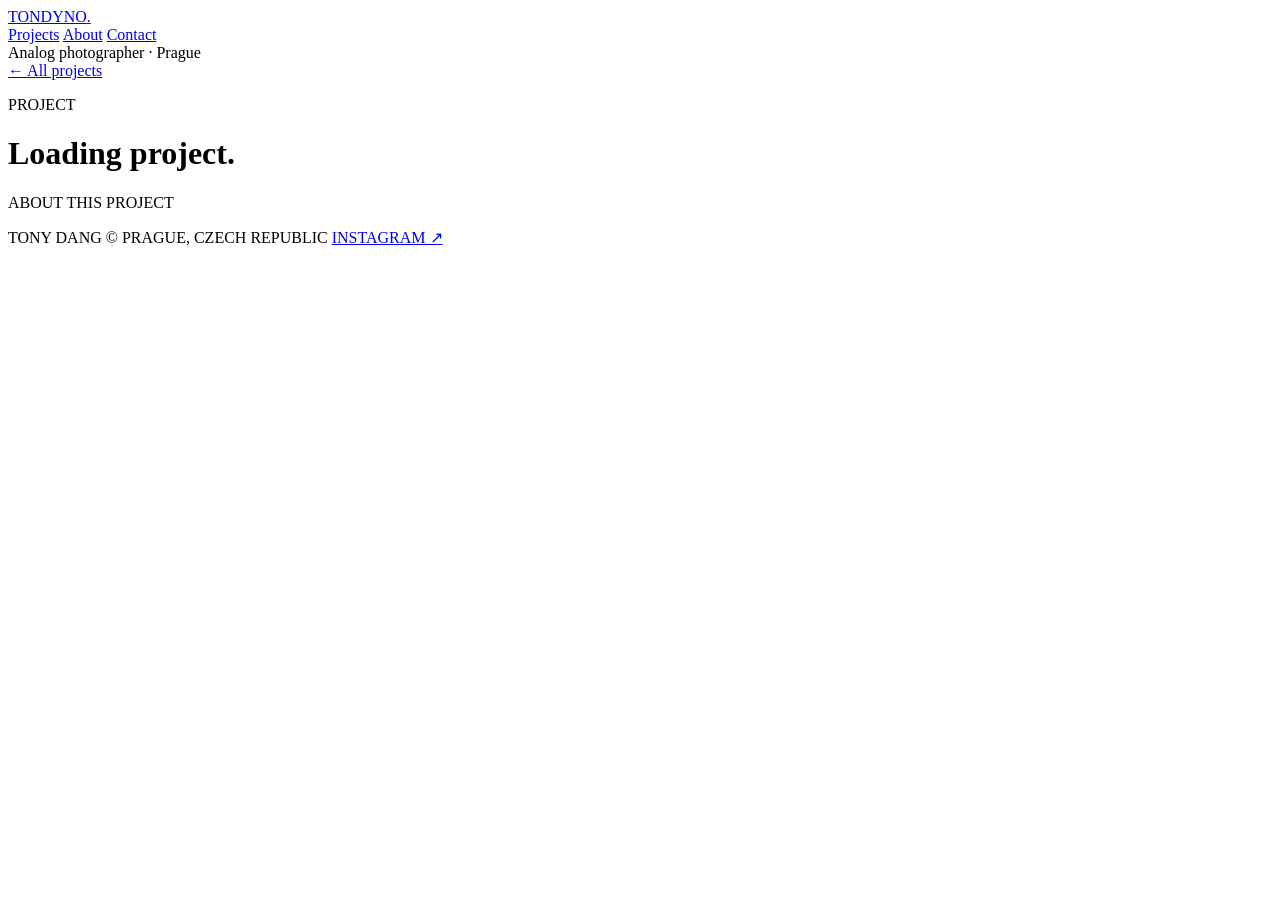
==== project.html @ 8be5e16e "Add files via upload" ====
<!doctype html>
<html lang="en">
<head>
  <meta charset="utf-8">
  <meta name="viewport" content="width=device-width, initial-scale=1">
  <meta name="description" content="A photographic project by Tony Dang.">
  <meta name="theme-color" content="#000000">
  <title>Project — TONDYNO PROJECT</title>
  <link rel="preconnect" href="https://fonts.googleapis.com">
  <link rel="preconnect" href="https://fonts.gstatic.com" crossorigin>
  <link href="https://fonts.googleapis.com/css2?family=DM+Sans:wght@400;500;600;700&display=swap" rel="stylesheet">
  <link rel="stylesheet" href="css/style.css">
  <script src="js/projects.js" defer></script>
  <script src="js/project-detail.js" defer></script>
</head>
<body>
  <header class="site-header">
    <a class="wordmark" href="index.html">TONDYNO<span>.</span></a>
    <nav class="main-nav" aria-label="Main navigation">
      <a href="index.html">Projects</a>
      <a href="index.html#about">About</a>
      <a href="mailto:hello@tondyno.com">Contact</a>
    </nav>
    <span class="header-note">Analog photographer · Prague</span>
  </header>

  <main class="page-shell detail-page">
    <a class="back-link" href="index.html">← All projects</a>
    <p class="eyebrow" id="project-category">PROJECT</p>
    <h1 id="project-title">Loading project<span class="accent">.</span></h1>
    <p class="detail-description" id="project-description"></p>
    <dl class="project-meta" id="project-meta"></dl>
    <section class="detail-gallery" id="detail-gallery" aria-label="Project photographs"></section>
    <section class="about-section detail-about">
      <p class="eyebrow">ABOUT THIS PROJECT</p>
      <p id="project-about"></p>
    </section>
    <nav class="project-pagination" aria-label="Project navigation">
      <a id="previous-project" href="#" hidden>← Previous project</a>
      <a id="next-project" href="#" hidden>Next project →</a>
    </nav>
  </main>

  <footer class="site-footer">
    <span>TONY DANG © <span id="year"></span></span>
    <span>PRAGUE, CZECH REPUBLIC</span>
    <a href="https://www.instagram.com/tondyno/" target="_blank" rel="noreferrer">INSTAGRAM ↗</a>
  </footer>
</body>
</html>
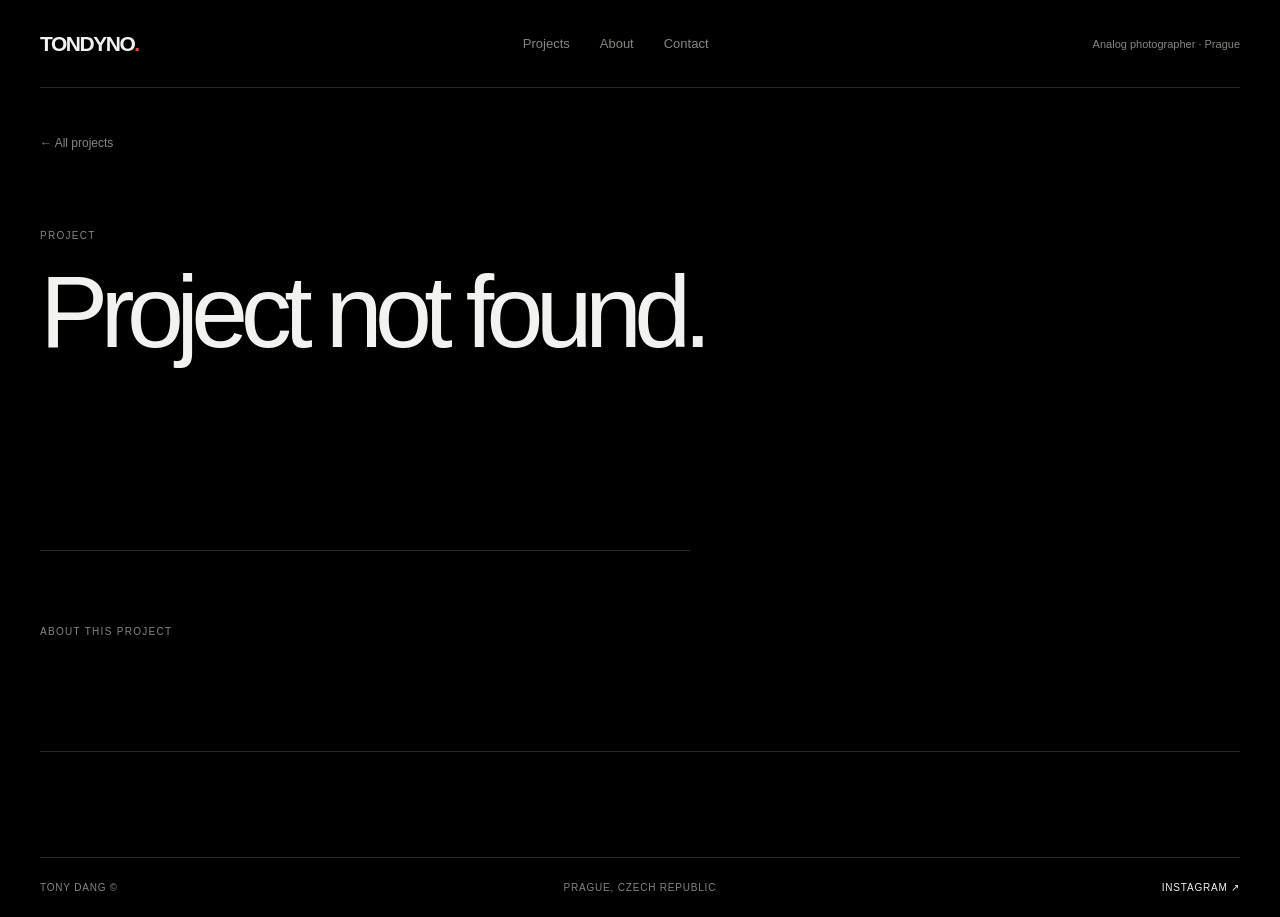
==== commit b227bf4b: "Fix paths for stylesheet and scripts in project.html" ====
--- a/project.html
+++ b/project.html
@@ -9,9 +9,9 @@
   <link rel="preconnect" href="https://fonts.googleapis.com">
   <link rel="preconnect" href="https://fonts.gstatic.com" crossorigin>
   <link href="https://fonts.googleapis.com/css2?family=DM+Sans:wght@400;500;600;700&display=swap" rel="stylesheet">
-  <link rel="stylesheet" href="css/style.css">
-  <script src="js/projects.js" defer></script>
-  <script src="js/project-detail.js" defer></script>
+  <link rel="stylesheet" href="style.css">
+  <script src="projects.js" defer></script>
+  <script src="project-detail.js" defer></script>
 </head>
 <body>
   <header class="site-header">
--- a/style.css
+++ b/style.css
@@ -0,0 +1,94 @@
+@import url('https://fonts.googleapis.com/css2?family=DM+Sans:wght@400;500;600;700&display=swap');
+
+:root {
+  color-scheme: dark;
+  --background: #000000;
+  --text: #f2f2f0;
+  --muted: #858580;
+  --line: #292929;
+  --accent: #e54842;
+  --page: min(1440px, calc(100% - 80px));
+}
+
+* { box-sizing: border-box; }
+html { scroll-behavior: smooth; }
+body {
+  margin: 0;
+  background: var(--background);
+  color: var(--text);
+  font-family: 'DM Sans', sans-serif;
+  -webkit-font-smoothing: antialiased;
+}
+a { color: inherit; text-decoration: none; }
+button, input { font: inherit; }
+.site-header, .page-shell, .site-footer {
+  width: var(--page);
+  margin-inline: auto;
+}
+.site-header {
+  min-height: 88px;
+  display: flex;
+  align-items: center;
+  justify-content: space-between;
+  gap: 32px;
+  border-bottom: 1px solid var(--line);
+}
+.wordmark { font-size: 21px; font-weight: 700; letter-spacing: -.07em; }
+.wordmark span, .accent { color: var(--accent); }
+.main-nav { display: flex; gap: 30px; font-size: 13px; }
+.main-nav a { color: var(--muted); transition: color .2s ease; }
+.main-nav a:hover, .main-nav a.active { color: var(--text); }
+.header-note { color: var(--muted); font-size: 11px; }
+.intro { padding: 105px 0 65px; max-width: 720px; }
+.eyebrow { color: var(--muted); font-size: 10px; letter-spacing: .13em; text-transform: uppercase; }
+.intro h1, .detail-page h1 { margin: 22px 0 15px; font-size: clamp(54px, 8vw, 112px); line-height: .95; letter-spacing: -.075em; font-weight: 500; }
+.intro-copy, .detail-description { max-width: 480px; color: var(--muted); font-size: 15px; line-height: 1.7; }
+.project-controls { display: flex; align-items: center; justify-content: space-between; gap: 24px; padding: 22px 0; border-top: 1px solid var(--line); }
+.filter-list { display: flex; flex-wrap: wrap; gap: 8px; }
+.filter-button { padding: 8px 13px; border: 1px solid transparent; border-radius: 2px; background: transparent; color: var(--muted); cursor: pointer; font-size: 12px; }
+.filter-button:hover, .filter-button.active { border-color: var(--line); color: var(--text); }
+.filter-button.active::before { content: ''; display: inline-block; width: 5px; height: 5px; margin: 0 8px 1px 0; border-radius: 50%; background: var(--accent); }
+.search-wrap input { width: 190px; padding: 9px 0; border: 0; border-bottom: 1px solid var(--line); outline: 0; background: transparent; color: var(--text); font-size: 12px; }
+.search-wrap input:focus { border-color: var(--accent); }
+.project-grid { display: grid; grid-template-columns: repeat(2, minmax(0, 1fr)); gap: 52px 22px; padding: 20px 0 110px; }
+.project-card { display: block; min-width: 0; }
+.project-image { display: block; width: 100%; aspect-ratio: 4 / 5; object-fit: cover; background: #171717; filter: saturate(.9); transition: opacity .35s ease, transform .5s ease; }
+.project-card:hover .project-image { opacity: .82; transform: scale(1.015); }
+.project-card-image-wrap { overflow: hidden; background: #111; }
+.project-card-info { display: flex; align-items: baseline; justify-content: space-between; gap: 16px; padding-top: 13px; }
+.project-card-title { font-size: 14px; font-weight: 500; }
+.project-card-meta { color: var(--muted); font-size: 10px; letter-spacing: .08em; text-transform: uppercase; text-align: right; }
+.empty-state { color: var(--muted); padding: 40px 0 100px; }
+.about-section { max-width: 650px; padding: 65px 0 100px; border-top: 1px solid var(--line); }
+.about-section h2 { margin: 18px 0; font-size: clamp(30px, 5vw, 54px); font-weight: 500; letter-spacing: -.06em; }
+.about-section > p:last-child { color: var(--muted); font-size: 14px; line-height: 1.8; }
+.site-footer { display: flex; justify-content: space-between; gap: 20px; padding: 24px 0; border-top: 1px solid var(--line); color: var(--muted); font-size: 10px; letter-spacing: .08em; }
+.site-footer a { color: var(--text); }
+.back-link { display: inline-block; margin: 48px 0 70px; color: var(--muted); font-size: 12px; }
+.back-link:hover, .project-pagination a:hover { color: var(--accent); }
+.detail-page h1 { max-width: 1000px; }
+.detail-description { margin-bottom: 32px; }
+.project-meta { display: flex; flex-wrap: wrap; gap: 36px; margin: 35px 0 65px; }
+.project-meta div { min-width: 100px; }
+.project-meta dt { color: var(--muted); font-size: 10px; letter-spacing: .1em; text-transform: uppercase; }
+.project-meta dd { margin: 8px 0 0; font-size: 13px; }
+.detail-gallery { display: grid; gap: 18px; }
+.detail-gallery img { display: block; width: 100%; height: auto; background: #151515; }
+.detail-about { margin-top: 90px; }
+.project-pagination { display: flex; justify-content: space-between; gap: 20px; padding: 25px 0 80px; border-top: 1px solid var(--line); font-size: 12px; }
+.visually-hidden { position: absolute; width: 1px; height: 1px; padding: 0; margin: -1px; overflow: hidden; clip: rect(0,0,0,0); white-space: nowrap; border: 0; }
+
+@media (max-width: 700px) {
+  :root { --page: calc(100% - 36px); }
+  .site-header { min-height: 72px; flex-wrap: wrap; gap: 12px; padding: 17px 0; }
+  .main-nav { order: 3; width: 100%; gap: 22px; }
+  .header-note { font-size: 9px; }
+  .intro { padding: 75px 0 45px; }
+  .project-controls { align-items: flex-start; flex-direction: column; }
+  .search-wrap, .search-wrap input { width: 100%; }
+  .project-grid { grid-template-columns: 1fr; gap: 34px; padding-bottom: 75px; }
+  .project-card-info { align-items: flex-start; }
+  .site-footer { flex-wrap: wrap; font-size: 9px; }
+  .project-meta { gap: 24px; }
+  .back-link { margin: 35px 0 55px; }
+}
